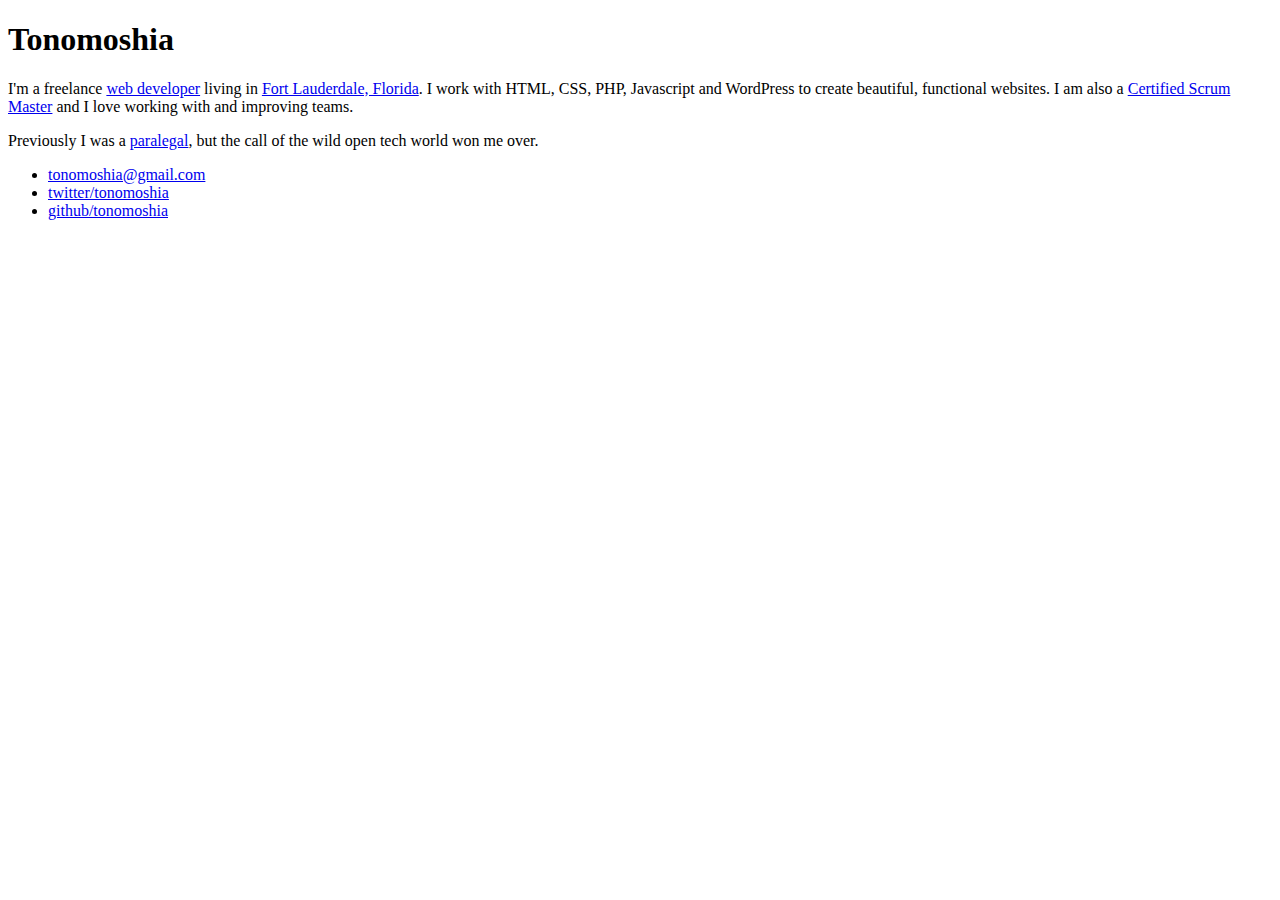
==== index.html @ 6e8e829c "first commit on fork" ====
<!doctype html>
<html>
  <head>
    <meta charset="utf-8">
    <link href="http://fonts.googleapis.com/css?family=Source+Sans+Pro:400,700|Montserrat" rel="stylesheet" type="text/css">
    <link rel="stylesheet" type="text/css" href="css/style2.css">
    <link rel="icon" href="favicon.png" type="image/x-icon">
    <title>Hello, it's me</title>
  </head>
  <body>
    <div class="wrapper">
    <div class="container">
      <header>
        <h1 class="name">Tonomoshia</h1>
      </header>
      <article>
        <p>I'm a freelance  <a href="https://en.wikipedia.org/wiki/Web_developer" target="_blank">web developer</a> living in <a href="Fort Lauderdale" target="_blank">Fort Lauderdale, Florida</a>.
        I work with HTML, CSS, PHP, Javascript and WordPress to create beautiful, functional websites. I am also a <a href="https://www.scrumalliance.org/profiles/607072-elizabeth-reiher" target="_blank">Certified Scrum Master</a> and I love working with and improving teams. 

        <p> Previously I was a <a href="https://en.wikipedia.org/wiki/Paralegal" target="_blank">paralegal</a>, but the call of the wild open tech world won me over.</p>
      </article>

    <footer>
      <ul class="meta inline-list">
        <li><a href="mailto:to.tonomoshia@gmail.com">tonomoshia@gmail.com</a></li>
        <li><a href="http://www.twitter.com/tonomoshia" target="_blank">twitter/tonomoshia</a></li>
        <li><a href="http://www.github.com/tonomoshia" target="_blank">github/tonomoshia</a></li>
      </ul>
    </footer>
  </div>
  </div>
  </body>
</html>
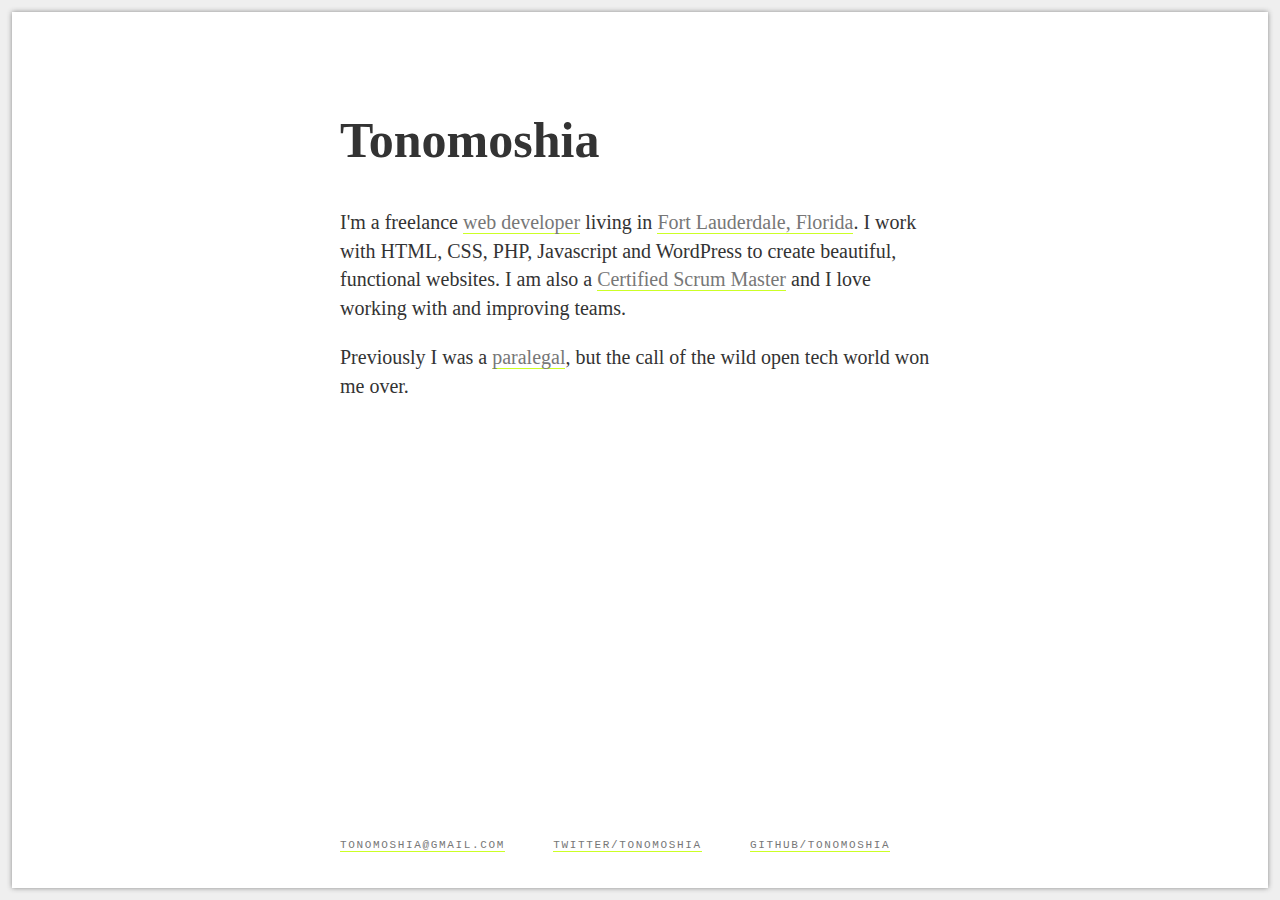
==== commit e84dbc4f: "changed style sheet" ====
--- a/index.html
+++ b/index.html
@@ -3,31 +3,29 @@
   <head>
     <meta charset="utf-8">
     <link href="http://fonts.googleapis.com/css?family=Source+Sans+Pro:400,700|Montserrat" rel="stylesheet" type="text/css">
-    <link rel="stylesheet" type="text/css" href="css/style2.css">
+    <link rel="stylesheet" type="text/css" href="css/style.css">
     <link rel="icon" href="favicon.png" type="image/x-icon">
     <title>Hello, it's me</title>
   </head>
   <body>
     <div class="wrapper">
-    <div class="container">
-      <header>
-        <h1 class="name">Tonomoshia</h1>
-      </header>
-      <article>
-        <p>I'm a freelance  <a href="https://en.wikipedia.org/wiki/Web_developer" target="_blank">web developer</a> living in <a href="Fort Lauderdale" target="_blank">Fort Lauderdale, Florida</a>.
-        I work with HTML, CSS, PHP, Javascript and WordPress to create beautiful, functional websites. I am also a <a href="https://www.scrumalliance.org/profiles/607072-elizabeth-reiher" target="_blank">Certified Scrum Master</a> and I love working with and improving teams. 
-
-        <p> Previously I was a <a href="https://en.wikipedia.org/wiki/Paralegal" target="_blank">paralegal</a>, but the call of the wild open tech world won me over.</p>
-      </article>
-
-    <footer>
-      <ul class="meta inline-list">
-        <li><a href="mailto:to.tonomoshia@gmail.com">tonomoshia@gmail.com</a></li>
-        <li><a href="http://www.twitter.com/tonomoshia" target="_blank">twitter/tonomoshia</a></li>
-        <li><a href="http://www.github.com/tonomoshia" target="_blank">github/tonomoshia</a></li>
-      </ul>
-    </footer>
-  </div>
-  </div>
+      <div class="container">
+        <header>
+          <h1 class="name">Tonomoshia</h1>
+        </header>
+        <article>
+          <p>I'm a freelance  <a href="https://en.wikipedia.org/wiki/Web_developer" target="_blank">web developer</a> living in <a href="https://en.wikipedia.org/wiki/Fort_Lauderdale,_Florida" target="_blank">Fort Lauderdale, Florida</a>.
+          I work with HTML, CSS, PHP, Javascript and WordPress to create beautiful, functional websites. I am also a <a href="https://www.scrumalliance.org/profiles/607072-elizabeth-reiher" target="_blank">Certified Scrum Master</a> and I love working with and improving teams.
+          <p> Previously I was a <a href="https://en.wikipedia.org/wiki/Paralegal" target="_blank">paralegal</a>, but the call of the wild open tech world won me over.</p>
+        </article>
+        <footer>
+          <ul class="meta inline-list">
+            <li><a href="mailto:to.tonomoshia@gmail.com">tonomoshia@gmail.com</a></li>
+            <li><a href="http://www.twitter.com/tonomoshia" target="_blank">twitter/tonomoshia</a></li>
+            <li><a href="http://www.github.com/tonomoshia" target="_blank">github/tonomoshia</a></li>
+          </ul>
+        </footer>
+      </div>
+    </div>
   </body>
-</html>
+</html>--- a/css/style.css
+++ b/css/style.css
@@ -0,0 +1,23 @@
+/* Stylez */
+body {font-family: /*Franklin Gothic Book*/, Source Sans Pro, Helvetica Neue, sans-serif; margin: 0 auto; background: #efefef; line-height: 1.8em; padding: 12px; box-sizing: border-box; color: #333;}
+body, html {height: 100%;}
+
+.wrapper {box-sizing: border-box; background: #fff; box-shadow: 0 0 5px #888; box-shadow: 0 0 5px #888; height: 100%; overflow: auto; }
+
+
+a {color: #777; text-decoration: none; border-bottom: 1px solid #CCFF26;}
+a:hover {border-bottom: 1px solid #CCFF26; color: #222}
+p {font-weight: 200; font-size: 20px;}
+
+.name {/*font-family: Source Sans Pro, sans-serif; */font-size: 50px; font-weight: 900; padding-bottom: 20px;}
+
+.container {margin: 0 auto; width: 600px; height: 400px; padding: 80px 12px; overflow: auto;}
+
+.meta {text-transform: uppercase; font-family: Courier New, Quicksand, "Helvetica Neue", "Arial", sans-serif; font-size: 11px; letter-spacing: .15em;}
+.meta a:hover {border-bottom: 1px solid #CCFF26; color: #333;}
+
+.inline-list {list-style: none; margin: 0; padding: 0;}
+.inline-list li {display: inline-block;}
+
+footer .inline-list li {padding-right: 40px;}
+footer {margin: 0 auto; position: absolute; bottom: 0px; padding: 40px 0; width: 600px;}
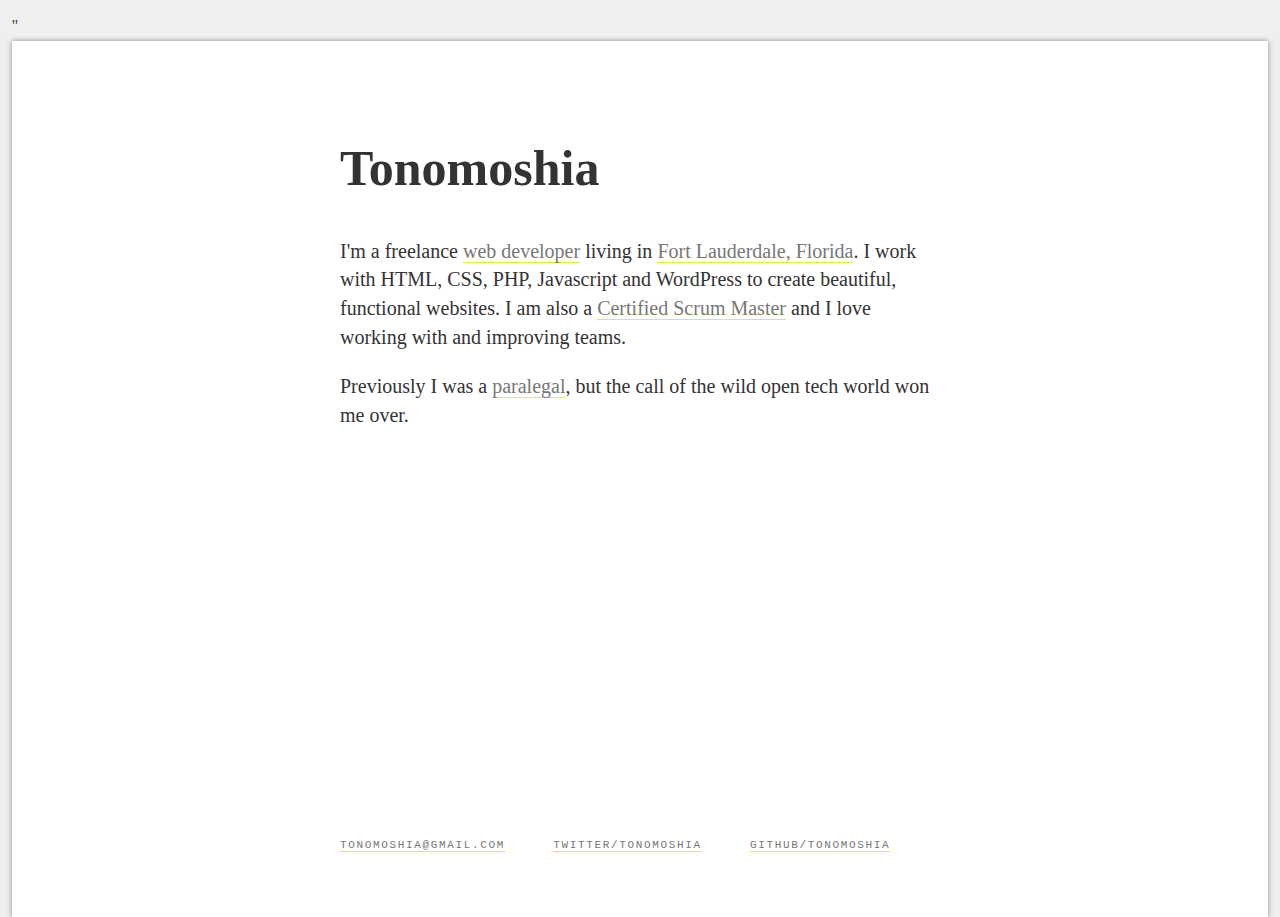
==== commit 8d0dbf4f: "changed style sheet" ====
--- a/index.html
+++ b/index.html
@@ -7,7 +7,7 @@
     <link rel="icon" href="favicon.png" type="image/x-icon">
     <title>Hello, it's me</title>
   </head>
-  <body>
+  <body>''
     <div class="wrapper">
       <div class="container">
         <header>
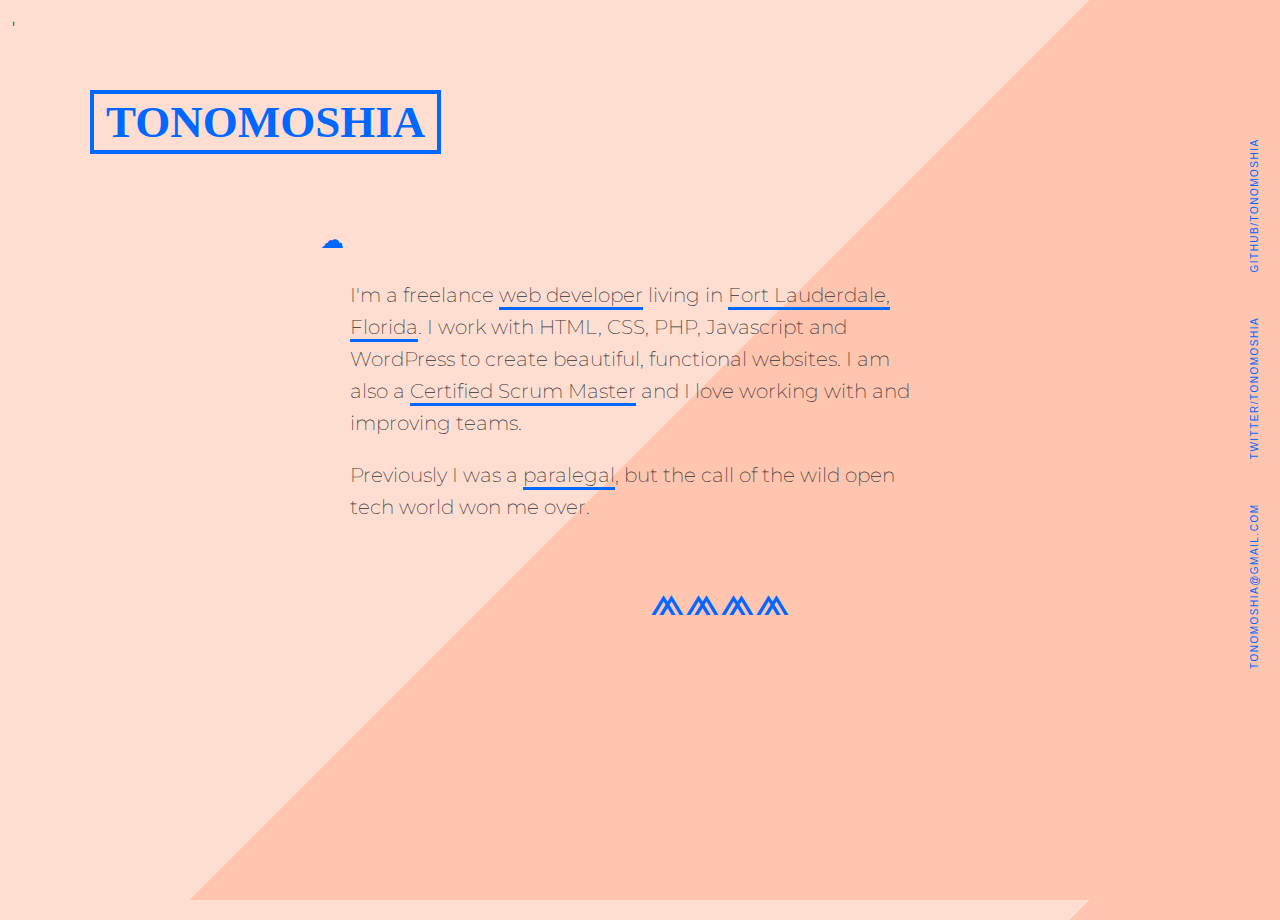
==== commit b6ededf9: "fonts" ====
--- a/index.html
+++ b/index.html
@@ -3,11 +3,11 @@
   <head>
     <meta charset="utf-8">
     <link href="http://fonts.googleapis.com/css?family=Source+Sans+Pro:400,700|Montserrat" rel="stylesheet" type="text/css">
-    <link rel="stylesheet" type="text/css" href="css/style.css">
+    <link rel="stylesheet" type="text/css" href="css/style2.css">
     <link rel="icon" href="favicon.png" type="image/x-icon">
     <title>Hello, it's me</title>
   </head>
-  <body>''
+  <body>'
     <div class="wrapper">
       <div class="container">
         <header>
--- a/css/style2.css
+++ b/css/style2.css
@@ -0,0 +1,52 @@
+body {font-family: Montserrat, "Helvetica Neue", sans-serif; margin: 0 auto; line-height: 2em; padding: 12px; box-sizing: border-box; color: #333; overflow: auto;
+background: #ffded1; /* Old browsers */
+background: -moz-linear-gradient(-45deg,  #ffded1 0%, #ffded1 50%, #ffc5af 50%, #ffc5af 100%); /* FF3.6+ */
+background: -webkit-gradient(linear, left top, right bottom, color-stop(0%,#ffded1), color-stop(50%,#ffded1), color-stop(50%,#ffc5af), color-stop(100%,#ffc5af)); /* Chrome,Safari4+ */
+background: -webkit-linear-gradient(-45deg,  #ffded1 0%,#ffded1 50%,#ffc5af 50%,#ffc5af 100%); /* Chrome10+,Safari5.1+ */
+background: -o-linear-gradient(-45deg,  #ffded1 0%,#ffded1 50%,#ffc5af 50%,#ffc5af 100%); /* Opera 11.10+ */
+background: -ms-linear-gradient(-45deg,  #ffded1 0%,#ffded1 50%,#ffc5af 50%,#ffc5af 100%); /* IE10+ */
+background: linear-gradient(135deg,  #ffded1 0%,#ffded1 50%,#ffc5af 50%,#ffc5af 100%); /* W3C */
+filter: progid:DXImageTransform.Microsoft.gradient( startColorstr='#ffded1', endColorstr='#ffc5af',GradientType=1 ); /* IE6-9 fallback on horizontal gradient */
+
+}
+
+body, html {height: 100%;}
+
+.wrapper {box-sizing: border-box; height: 100%; overflow: auto; }
+
+
+a {text-decoration: none; color: #333; border-bottom: 3px solid #0068FF;}
+a:hover {color: #0068FF}
+p {font-weight: 200; font-size: 20px;}
+
+.name {font-family: "Source Code Pro"; font-size: 45px; text-transform: uppercase; font-weight: 900; padding: 12px; border: 4px solid #0068FF; color: #0068FF; display: inline-block; position: absolute; margin-bottom: 60px; top: 60px; left: 90px;}
+
+.container {margin: 0 auto; width: 700px; padding: 120px 12px 50px; overflow: auto;}
+article {padding: 60px;}
+article::before {
+  content: '\2601';
+  position: relative;
+  top: 0;
+  left: -30px;
+  color: #0068FF;
+  font-size: 24px;
+}
+article::after {
+  content: '\2A55\2A55\2A55\2A55';
+  position: relative;
+  top: 40px;
+  left: 300px;
+  color: #0068FF;
+  font-size: 44px;
+}
+hr {border-bottom: 3px solid #0068FF;}
+
+.meta {text-transform: uppercase; font-family: Arial, "Courier New", "Source Sans Pro", sans-serif; font-size: 10px; letter-spacing: .15em;}
+.meta a:hover {color: #333;}
+
+.inline-list {list-style: none; margin: 0; padding: 0;}
+.inline-list li {display: inline-block;}
+
+footer .inline-list li {margin-right: 40px;}
+footer a {border: none; color: #0068FF;}
+footer {margin: 0 auto; position: absolute; bottom: 55%; right: -255px; padding: 40px 0 0 0; width: 600px; -webkit-transform: rotate(-90deg);}
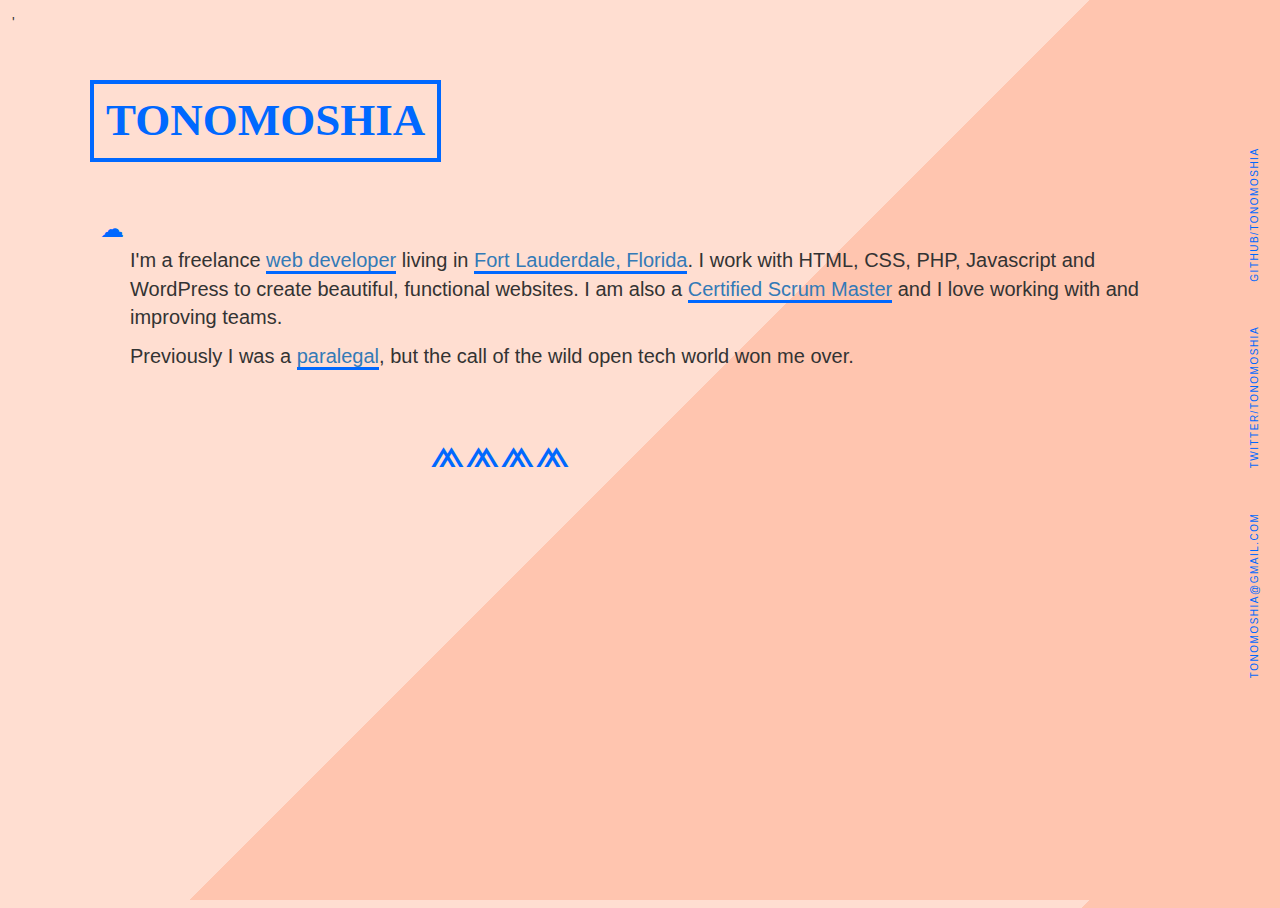
==== commit cd26c803: "added bootstrap cdn" ====
--- a/index.html
+++ b/index.html
@@ -4,6 +4,7 @@
     <meta charset="utf-8">
     <link href="http://fonts.googleapis.com/css?family=Source+Sans+Pro:400,700|Montserrat" rel="stylesheet" type="text/css">
     <link rel="stylesheet" type="text/css" href="css/style2.css">
+    <link rel="stylesheet" type="text/css" href="https://maxcdn.bootstrapcdn.com/bootstrap/3.3.7/css/bootstrap.min.css">
     <link rel="icon" href="favicon.png" type="image/x-icon">
     <title>Hello, it's me</title>
   </head>
--- a/css/style2.css
+++ b/css/style2.css
@@ -1,4 +1,4 @@
-body {font-family: Montserrat, "Helvetica Neue", sans-serif; margin: 0 auto; line-height: 2em; padding: 12px; box-sizing: border-box; color: #333; overflow: auto;
+body {font-family: /*Montserrat*/, "Helvetica Neue", sans-serif; margin: 0 auto; line-height: 2em; padding: 12px; box-sizing: border-box; color: #333; overflow: auto;
 background: #ffded1; /* Old browsers */
 background: -moz-linear-gradient(-45deg,  #ffded1 0%, #ffded1 50%, #ffc5af 50%, #ffc5af 100%); /* FF3.6+ */
 background: -webkit-gradient(linear, left top, right bottom, color-stop(0%,#ffded1), color-stop(50%,#ffded1), color-stop(50%,#ffc5af), color-stop(100%,#ffc5af)); /* Chrome,Safari4+ */
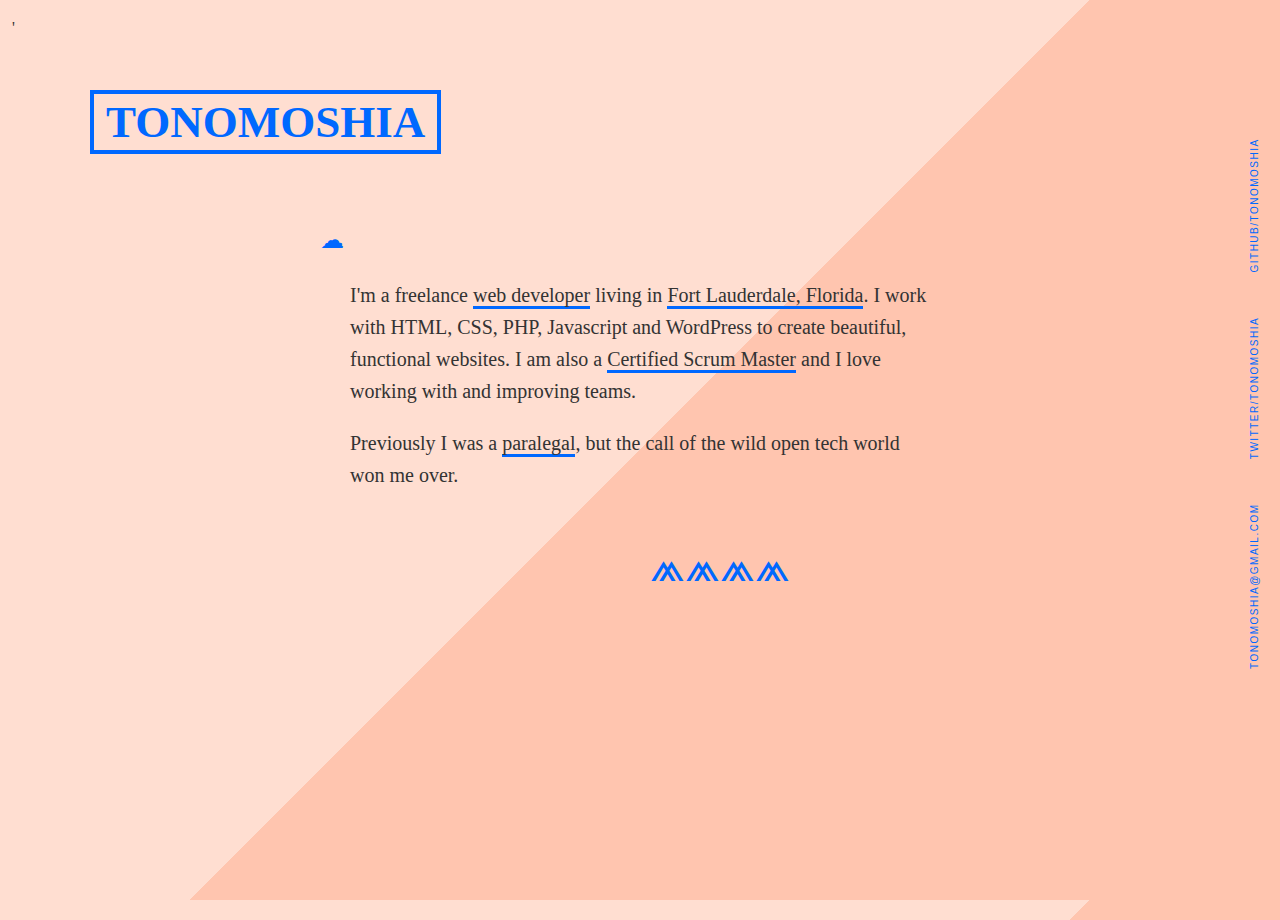
==== commit 0d42071b: "commented out bootstrap temporarily" ====
--- a/index.html
+++ b/index.html
@@ -4,7 +4,7 @@
     <meta charset="utf-8">
     <link href="http://fonts.googleapis.com/css?family=Source+Sans+Pro:400,700|Montserrat" rel="stylesheet" type="text/css">
     <link rel="stylesheet" type="text/css" href="css/style2.css">
-    <link rel="stylesheet" type="text/css" href="https://maxcdn.bootstrapcdn.com/bootstrap/3.3.7/css/bootstrap.min.css">
+    <!-- <link rel="stylesheet" type="text/css" href="https://maxcdn.bootstrapcdn.com/bootstrap/3.3.7/css/bootstrap.min.css"> -->
     <link rel="icon" href="favicon.png" type="image/x-icon">
     <title>Hello, it's me</title>
   </head>
@@ -15,9 +15,9 @@
           <h1 class="name">Tonomoshia</h1>
         </header>
         <article>
-          <p>I'm a freelance  <a href="https://en.wikipedia.org/wiki/Web_developer" target="_blank">web developer</a> living in <a href="https://en.wikipedia.org/wiki/Fort_Lauderdale,_Florida" target="_blank">Fort Lauderdale, Florida</a>.
+          <p class="lead">I'm a freelance  <a href="https://en.wikipedia.org/wiki/Web_developer" target="_blank">web developer</a> living in <a href="https://en.wikipedia.org/wiki/Fort_Lauderdale,_Florida" target="_blank">Fort Lauderdale, Florida</a>.
           I work with HTML, CSS, PHP, Javascript and WordPress to create beautiful, functional websites. I am also a <a href="https://www.scrumalliance.org/profiles/607072-elizabeth-reiher" target="_blank">Certified Scrum Master</a> and I love working with and improving teams.
-          <p> Previously I was a <a href="https://en.wikipedia.org/wiki/Paralegal" target="_blank">paralegal</a>, but the call of the wild open tech world won me over.</p>
+          <p class="lead"> Previously I was a <a href="https://en.wikipedia.org/wiki/Paralegal" target="_blank">paralegal</a>, but the call of the wild open tech world won me over.</p>
         </article>
         <footer>
           <ul class="meta inline-list">
